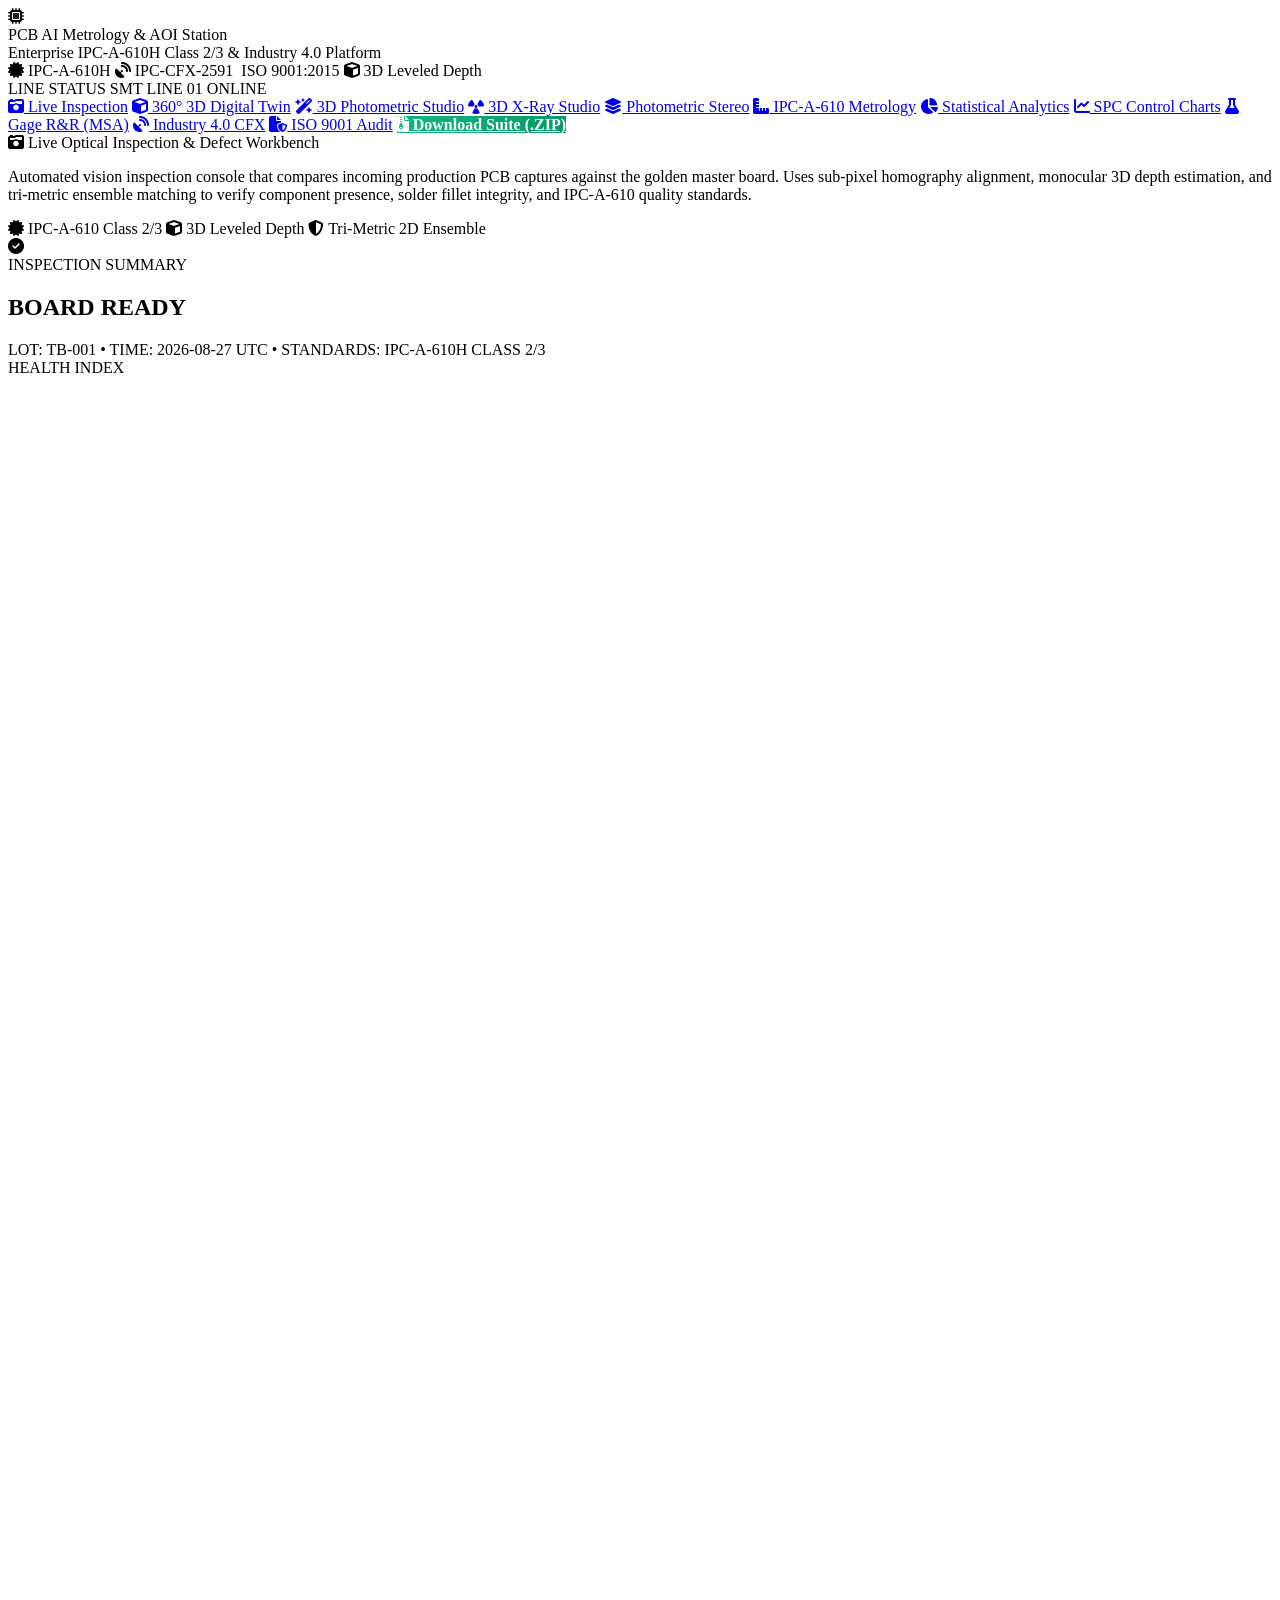
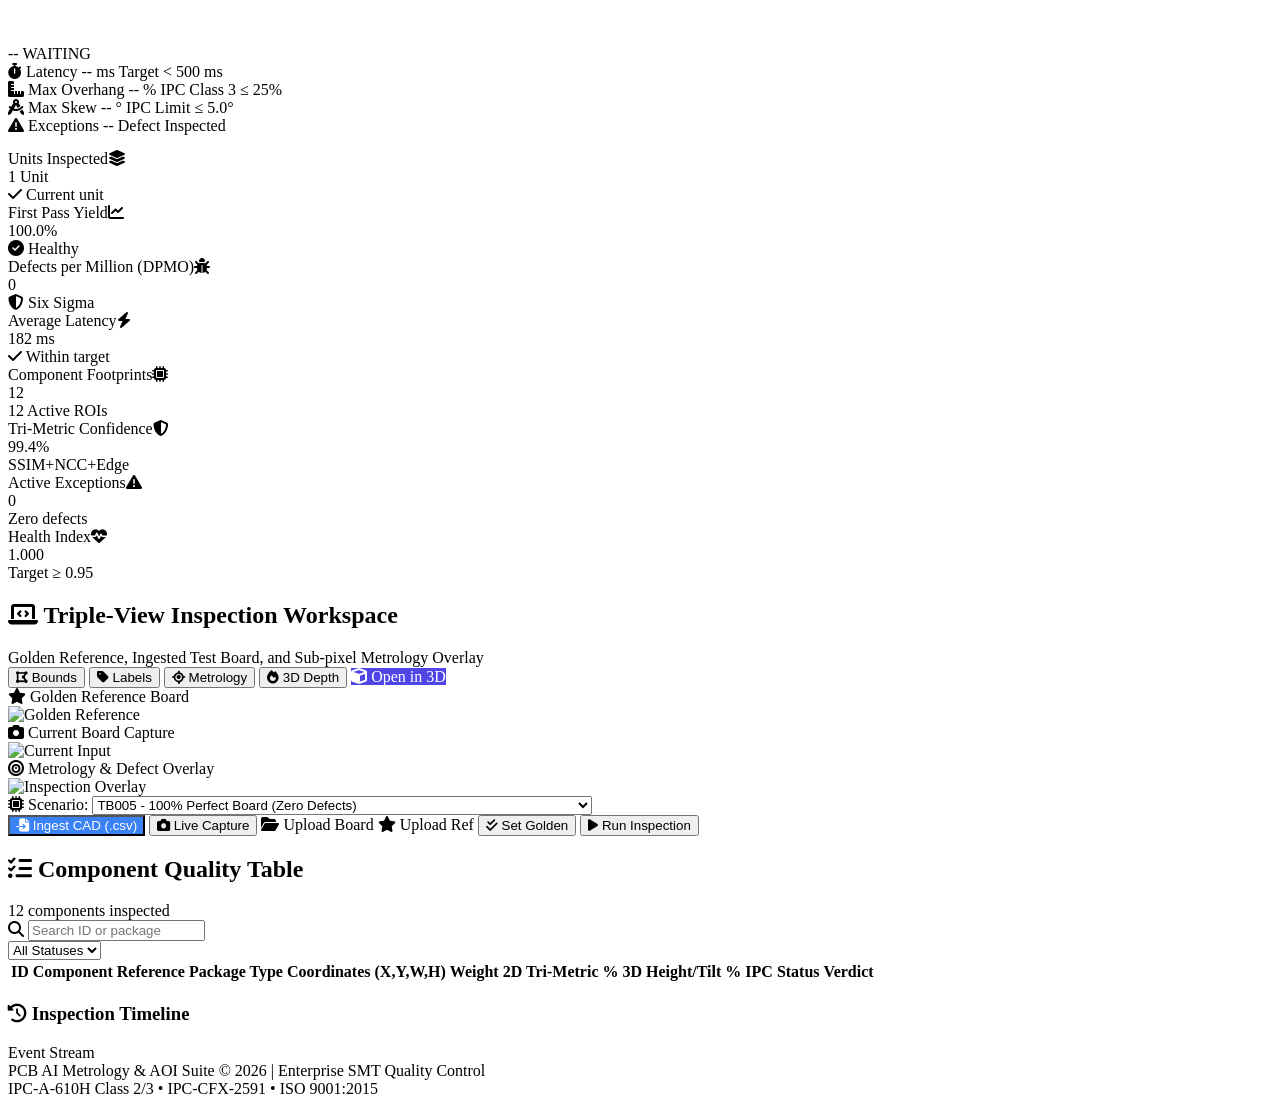
==== server/static/index.html @ f5dce37d "feat: complete PCB Photometric AOI Suite with 3D Digital Twin, Multi-Spectral X-Ray, Global Multi-Pa" ====
<!DOCTYPE html>
<html lang="en">
<head>
  <meta charset="UTF-8">
  <meta name="viewport" content="width=device-width, initial-scale=1.0">
  <title>Live Optical Inspection Station | PCB AI Suite</title>
  
  <!-- Fonts & Icons -->
  <link rel="preconnect" href="https://fonts.googleapis.com">
  <link rel="preconnect" href="https://fonts.gstatic.com" crossorigin>
  <link href="https://fonts.googleapis.com/css2?family=Inter:wght@300;400;500;600;700;800&family=JetBrains+Mono:wght@400;500;600;700&family=Outfit:wght@500;600;700;800&display=swap" rel="stylesheet">
  <link rel="stylesheet" href="https://cdnjs.cloudflare.com/ajax/libs/font-awesome/6.4.0/css/all.min.css">
  
  <!-- Custom Industrial Theme CSS -->
  <link rel="stylesheet" href="/static/styles.css">
</head>
<body>

  <!-- Top Enterprise Industrial Header Bar -->
  <header class="ind-header">
    <div class="header-left">
      <div class="company-brand">
        <div class="brand-logo">
          <i class="fa-solid fa-microchip"></i>
        </div>
        <div class="brand-meta">
          <div class="brand-name">PCB AI Metrology & AOI Station</div>
          <div class="brand-sub">Enterprise IPC-A-610H Class 2/3 & Industry 4.0 Platform</div>
        </div>
      </div>

      <div class="standards-pills">
        <span class="pill pill-standard"><i class="fa-solid fa-certificate"></i> IPC-A-610H</span>
        <span class="pill pill-standard"><i class="fa-solid fa-satellite-dish"></i> IPC-CFX-2591</span>
        <span class="pill pill-standard"><i class="fa-solid fa-shield-check"></i> ISO 9001:2015</span>
        <span class="pill pill-version"><i class="fa-solid fa-cube"></i> 3D Leveled Depth</span>
      </div>
    </div>

    <!-- Server Connection Status Panel -->
    <div class="telemetry-panel">
      <div class="telem-item">
        <div class="telem-dot active"></div>
        <div class="telem-info">
          <span class="telem-label">LINE STATUS</span>
          <span class="telem-val text-pass" id="telemServer">SMT LINE 01 ONLINE</span>
        </div>
      </div>
    </div>
  </header>

  <!-- Multi-Page Industrial Navigation Menu -->
      <nav class="ind-nav-menu">
    <a href="/" class="nav-tab-btn active"><i class="fa-solid fa-camera-retro"></i> Live Inspection</a>
    <a href="/3d-view" class="nav-tab-btn"><i class="fa-solid fa-cube"></i> 360° 3D Digital Twin</a>
    <a href="/photometric-studio" class="nav-tab-btn"><i class="fa-solid fa-wand-magic-sparkles"></i> 3D Photometric Studio</a>
    <a href="/xray-studio" class="nav-tab-btn"><i class="fa-solid fa-radiation"></i> 3D X-Ray Studio</a>
    <a href="/photometric" class="nav-tab-btn"><i class="fa-solid fa-layer-group"></i> Photometric Stereo</a>
    <a href="/metrology" class="nav-tab-btn"><i class="fa-solid fa-ruler-combined"></i> IPC-A-610 Metrology</a>
    <a href="/analytics" class="nav-tab-btn"><i class="fa-solid fa-chart-pie"></i> Statistical Analytics</a>
    <a href="/spc" class="nav-tab-btn"><i class="fa-solid fa-chart-line"></i> SPC Control Charts</a>
    <a href="/msa" class="nav-tab-btn"><i class="fa-solid fa-flask"></i> Gage R&R (MSA)</a>
    <a href="/cfx" class="nav-tab-btn"><i class="fa-solid fa-satellite-dish"></i> Industry 4.0 CFX</a>
    <a href="/audit" class="nav-tab-btn"><i class="fa-solid fa-file-shield"></i> ISO 9001 Audit</a>
    <a href="/download-zip" class="nav-tab-btn" style="background: linear-gradient(135deg, #10b981, #059669); color: #ffffff !important; font-weight: bold; border-color: #34d399; margin-left: auto;" download><i class="fa-solid fa-file-zipper"></i> Download Suite (.ZIP)</a>
  </nav>

  <!-- Main Industrial Dashboard Layout -->
  <main class="ind-dashboard">

    <!-- Executive Educational Explainer Banner -->
    <div class="page-explainer-banner">
      <div class="page-explainer-content">
        <div class="page-explainer-title">
          <i class="fa-solid fa-camera-retro text-primary"></i> Live Optical Inspection & Defect Workbench
        </div>
        <p class="page-explainer-desc">
          Automated vision inspection console that compares incoming production PCB captures against the golden master board. Uses sub-pixel homography alignment, monocular 3D depth estimation, and tri-metric ensemble matching to verify component presence, solder fillet integrity, and IPC-A-610 quality standards.
        </p>
      </div>
      <div class="page-explainer-chips">
        <span class="explainer-chip"><i class="fa-solid fa-certificate"></i> IPC-A-610 Class 2/3</span>
        <span class="explainer-chip"><i class="fa-solid fa-cube"></i> 3D Leveled Depth</span>
        <span class="explainer-chip"><i class="fa-solid fa-shield-halved"></i> Tri-Metric 2D Ensemble</span>
      </div>
    </div>
    
    <!-- Dominant Inspection Verdict & Radial Quality Score -->
    <section class="summary-hero-card" id="heroSummaryCard">
      <div class="hero-verdict-section">
        <div class="verdict-icon-container" id="verdictIconBox">
          <i class="fa-solid fa-circle-check" id="verdictIcon"></i>
        </div>
        <div class="verdict-text-box">
          <div class="verdict-tag" id="verdictSubtitle">INSPECTION SUMMARY</div>
          <h1 class="verdict-title" id="verdictTitle">BOARD READY</h1>
          <div class="verdict-meta">
            <span id="heroSerial">LOT: TB-001</span> &bull; 
            <span id="heroTimestamp">TIME: 2026-08-27 UTC</span> &bull; 
            <span id="heroOperator">STANDARDS: IPC-A-610H CLASS 2/3</span>
          </div>
        </div>
      </div>

      <div class="hero-metrics-group">
        <!-- Radial Gauge Widget -->
        <div class="gauge-container">
          <div class="gauge-title">HEALTH INDEX</div>
          <div class="radial-gauge-wrapper">
            <svg class="radial-svg" viewBox="0 0 120 120">
              <path class="gauge-bg-track" d="M 15 90 A 50 50 0 1 1 105 90" fill="none" stroke-width="12"/>
              <path class="gauge-fill-track" id="gaugeFill" d="M 15 90 A 50 50 0 1 1 105 90" fill="none" stroke-width="12" stroke-dasharray="235" stroke-dashoffset="0"/>
            </svg>
            <div class="gauge-score-display">
              <span class="score-number" id="gaugeScore">--</span>
              <span class="score-status" id="gaugeStatusText">WAITING</span>
            </div>
          </div>
        </div>

        <!-- Quick Stats Grid -->
        <div class="hero-stats-grid">
          <div class="hero-stat-item">
            <span class="hstat-label"><i class="fa-solid fa-stopwatch"></i> Latency</span>
            <span class="hstat-val" id="heroLatency">-- ms</span>
            <span class="hstat-sub">Target &lt; 500 ms</span>
          </div>

          <div class="hero-stat-item">
            <span class="hstat-label"><i class="fa-solid fa-ruler-combined"></i> Max Overhang</span>
            <span class="hstat-val" id="heroMaxOverhang">-- %</span>
            <span class="hstat-sub">IPC Class 3 &le; 25%</span>
          </div>

          <div class="hero-stat-item">
            <span class="hstat-label"><i class="fa-solid fa-compass-drafting"></i> Max Skew</span>
            <span class="hstat-val" id="heroMaxRotation">-- &deg;</span>
            <span class="hstat-sub">IPC Limit &le; 5.0&deg;</span>
          </div>

          <div class="hero-stat-item">
            <span class="hstat-label"><i class="fa-solid fa-triangle-exclamation"></i> Exceptions</span>
            <span class="hstat-val" id="heroDefectCount">-- Defect</span>
            <span class="hstat-sub">Inspected</span>
          </div>
        </div>
      </div>
    </section>

    <!-- 8 Enterprise KPI Widgets Grid -->
    <section class="kpi-enterprise-grid" style="margin-top: 15px;">
      <div class="kpi-widget">
        <div class="kw-header"><span>Units Inspected</span><i class="fa-solid fa-layer-group kw-icon icon-purple"></i></div>
        <div class="kw-value" id="kpiBoards">1 Unit</div>
        <div class="kw-footer"><span class="trend-up" id="kpiBoardsTrend"><i class="fa-solid fa-check"></i> Current unit</span></div>
      </div>
      <div class="kpi-widget">
        <div class="kw-header"><span>First Pass Yield</span><i class="fa-solid fa-chart-line kw-icon icon-green"></i></div>
        <div class="kw-value" id="kpiFPY">100.0%</div>
        <div class="kw-footer"><span class="trend-up" id="kpiFPYTrend"><i class="fa-solid fa-circle-check"></i> Healthy</span></div>
      </div>
      <div class="kpi-widget">
        <div class="kw-header"><span>Defects per Million (DPMO)</span><i class="fa-solid fa-bug kw-icon icon-red"></i></div>
        <div class="kw-value" id="kpiDPMO">0</div>
        <div class="kw-footer"><span class="trend-up" id="kpiDPMOTrend"><i class="fa-solid fa-shield-halved"></i> Six Sigma</span></div>
      </div>
      <div class="kpi-widget">
        <div class="kw-header"><span>Average Latency</span><i class="fa-solid fa-bolt kw-icon icon-amber"></i></div>
        <div class="kw-value" id="kpiAvgLatency">182 ms</div>
        <div class="kw-footer"><span class="trend-up" id="kpiAvgLatencyTrend"><i class="fa-solid fa-check"></i> Within target</span></div>
      </div>
      <div class="kpi-widget">
        <div class="kw-header"><span>Component Footprints</span><i class="fa-solid fa-microchip kw-icon icon-purple"></i></div>
        <div class="kw-value" id="kpiCompCount">12</div>
        <div class="kw-footer"><span class="trend-neutral" id="kpiCompCountTrend">12 Active ROIs</span></div>
      </div>
      <div class="kpi-widget">
        <div class="kw-header"><span>Tri-Metric Confidence</span><i class="fa-solid fa-shield-halved kw-icon icon-green"></i></div>
        <div class="kw-value" id="kpiConfidence">99.4%</div>
        <div class="kw-footer"><span class="trend-up" id="kpiConfidenceTrend">SSIM+NCC+Edge</span></div>
      </div>
      <div class="kpi-widget">
        <div class="kw-header"><span>Active Exceptions</span><i class="fa-solid fa-triangle-exclamation kw-icon icon-red"></i></div>
        <div class="kw-value text-pass" id="kpiDefectsFound">0</div>
        <div class="kw-footer"><span class="trend-up" id="kpiDefectsFoundTrend">Zero defects</span></div>
      </div>
      <div class="kpi-widget">
        <div class="kw-header"><span>Health Index</span><i class="fa-solid fa-heart-pulse kw-icon icon-green"></i></div>
        <div class="kw-value" id="kpiHealthIndex">1.000</div>
        <div class="kw-footer"><span class="trend-up" id="kpiHealthIndexTrend">Target &ge; 0.95</span></div>
      </div>
    </section>

    <!-- 3-Panel Inspection Workspace -->
    <section class="workspace-card" style="margin-top: 15px;">
      <div class="workspace-header">
        <div class="ws-title-group">
          <h2><i class="fa-solid fa-laptop-code"></i> Triple-View Inspection Workspace</h2>
          <span class="ws-subtitle">Golden Reference, Ingested Test Board, and Sub-pixel Metrology Overlay</span>
        </div>
        <div class="overlay-toolbar">
          <button class="tool-btn active" id="toggleBBox" title="Toggle Bounding Boxes"><i class="fa-solid fa-draw-polygon"></i> Bounds</button>
          <button class="tool-btn active" id="toggleLabels" title="Toggle Component Labels"><i class="fa-solid fa-tag"></i> Labels</button>
          <button class="tool-btn active" id="toggleCoords" title="Toggle Coordinates"><i class="fa-solid fa-location-crosshairs"></i> Metrology</button>
          <button class="tool-btn" id="toggleHeatmap" title="Toggle 3D Depth Heatmap Overlay"><i class="fa-solid fa-fire"></i> 3D Depth</button>
          <a href="/3d-view" class="tool-btn" style="text-decoration: none; background: #4F46E5; color: white;" title="Open Interactive 3D Digital Twin"><i class="fa-solid fa-cube"></i> Open in 3D</a>
        </div>
      </div>

      <div class="three-panel-workspace">
        <div class="panel-box">
          <div class="box-tag"><i class="fa-solid fa-star text-amber"></i> Golden Reference Board</div>
          <div class="box-canvas-wrapper" id="wrapRef"><img id="imgGoldenRef" src="/static/placeholder.png" alt="Golden Reference"></div>
        </div>
        <div class="panel-box">
          <div class="box-tag"><i class="fa-solid fa-camera"></i> Current Board Capture</div>
          <div class="box-canvas-wrapper" id="wrapTest"><img id="imgTestInput" src="/static/placeholder.png" alt="Current Input"></div>
        </div>
        <div class="panel-box panel-highlight">
          <div class="box-tag tag-primary"><i class="fa-solid fa-bullseye"></i> Metrology & Defect Overlay</div>
          <div class="box-canvas-wrapper" id="wrapOverlay"><img id="imgOverlayResult" src="/static/placeholder.png" alt="Inspection Overlay"></div>
        </div>
      </div>

      <div class="workspace-action-bar">
        <div class="input-selector-box">
          <label for="boardSelect"><i class="fa-solid fa-microchip"></i> Scenario:</label>
          <select id="boardSelect" class="ind-select">
            <optgroup label="✅ Golden Standard (PASS - 100% Target)">
              <option value="TB005" selected>TB005 - 100% Perfect Board (Zero Defects)</option>
              <option value="TB006">TB006 - Golden Production Board 2 (PASS)</option>
              <option value="TB007">TB007 - Golden Production Board 3 (PASS)</option>
              <option value="TB008">TB008 - Golden Production Board 4 (PASS)</option>
              <option value="TB009">TB009 - Golden Production Board 5 (PASS)</option>
              <option value="TB001">TB001 - Production Batch Golden Sample (PASS)</option>
            </optgroup>
            <optgroup label="⚠️ Component Missing Defects (FAIL / REWORK)">
              <option value="TB010">TB010 - [DEFECT] Top-Right MCU (U1) Missing</option>
              <option value="TB011">TB011 - [DEFECT] Center QFN Processor (U5) Missing</option>
              <option value="TB013">TB013 - [DEFECT] Mid-Upper Controller (U2) Missing</option>
              <option value="TB015">TB015 - [DEFECT] Top SMT Bus Header (J_TOP) Missing</option>
              <option value="TB016">TB016 - [DEFECT] Bottom SMT Header (J_BOT1) Missing</option>
              <option value="TB017">TB017 - [DEFECT] Left SMT Passives Matrix (BANK_L1) Missing</option>
              <option value="TB018">TB018 - [DEFECT] Bottom-Right MCU (U4) Missing</option>
            </optgroup>
            <optgroup label="⚠️ Metrology, Tilt & Multi-Defect Stress (FAIL / REWORK)">
              <option value="TB003">TB003 - [DEFECT] Mid-Upper Controller (U2) Angular Tilt (18°)</option>
              <option value="TB014">TB014 - [DEFECT] Multi-Part Missing (U3 + C_R2 Capacitor Bank)</option>
              <option value="TB020">TB020 - [CRITICAL FAIL] Dual Core Missing (U1 MCU + U5 Processor)</option>
              <option value="TB022">TB022 - [CRITICAL FAIL] Triple Controller Missing (U2 + U3 + U4)</option>
              <option value="TB031">TB031 - [CRITICAL FAIL] Multi-MCU Missing (U1 + U4 Missing)</option>
              <option value="TB032">TB032 - [CRITICAL DEFECT] Severe Substrate Burn & Thermal Hole Rupture</option>
            </optgroup>
          </select>
        </div>

        <div class="action-btn-group">
          <button id="btnOpenCADModal" class="ind-btn btn-secondary" style="background: #3B82F6; color: white;"><i class="fa-solid fa-file-import"></i> Ingest CAD (.csv)</button>
          <button id="btnOpenWebcam" class="ind-btn btn-secondary"><i class="fa-solid fa-camera"></i> Live Capture</button>
          <label for="fileUploadInput" class="ind-btn btn-secondary" style="cursor: pointer;"><i class="fa-solid fa-folder-open"></i> Upload Board</label>
          <input type="file" id="fileUploadInput" accept="image/png, image/jpeg" hidden>

          <label for="refUploadInput" class="ind-btn btn-outline" style="cursor: pointer;"><i class="fa-solid fa-star"></i> Upload Ref</label>
          <input type="file" id="refUploadInput" accept="image/png, image/jpeg" hidden>

          <button id="btnSetGolden" class="ind-btn btn-outline"><i class="fa-solid fa-check-double"></i> Set Golden</button>
          <button id="btnRunInspection" class="ind-btn btn-primary"><i class="fa-solid fa-play"></i> Run Inspection</button>
        </div>
      </div>
    </section>

    <!-- Flagged Process Exceptions -->
    <section class="defect-cards-section" id="defectCardsSection" style="display: none; margin-top: 15px;">
      <div class="section-title-group">
        <h2><i class="fa-solid fa-triangle-exclamation text-fail"></i> Flagged Process Exceptions</h2>
        <span id="defectCardsCountTag">0 active</span>
      </div>
      <div class="defect-cards-grid" id="defectCardsContainer"></div>
    </section>

    <!-- Component Table & Timeline -->
    <section class="split-table-timeline-grid" style="margin-top: 15px;">
      <div class="table-card">
        <div class="table-card-header">
          <div class="table-title-group">
            <h2><i class="fa-solid fa-list-check"></i> Component Quality Table</h2>
            <span class="table-subtag" id="tableComponentSubtitle">12 components inspected</span>
          </div>
          <div class="table-toolbar">
            <div class="search-box">
              <i class="fa-solid fa-magnifying-glass search-icon"></i>
              <input type="text" id="tableSearchInput" placeholder="Search ID or package">
            </div>
            <select id="tableFilterSelect" class="table-filter-select">
              <option value="ALL">All Statuses</option>
              <option value="PASS">Pass</option>
              <option value="REWORK">Review</option>
              <option value="FAIL">Fail</option>
              <option value="DEFECT">Defects</option>
            </select>
          </div>
        </div>

        <div class="table-responsive-wrapper">
          <table class="ind-table" id="componentTable">
            <thead>
              <tr>
                <th>ID</th>
                <th>Component Reference</th>
                <th>Package Type</th>
                <th>Coordinates (X,Y,W,H)</th>
                <th>Weight</th>
                <th>2D Tri-Metric %</th>
                <th>3D Height/Tilt %</th>
                <th>IPC Status</th>
                <th>Verdict</th>
              </tr>
            </thead>
            <tbody id="componentTableBody"></tbody>
          </table>
        </div>
      </div>

      <div class="timeline-card">
        <div class="timeline-header">
          <h3><i class="fa-solid fa-clock-rotate-left"></i> Inspection Timeline</h3>
          <span class="timeline-tag">Event Stream</span>
        </div>
        <div class="timeline-stream" id="timelineStream"></div>
      </div>
    </section>

  </main>

  <!-- SMT CAD Centroid Ingestion Modal -->
  <div id="cadModal" class="webcam-modal-backdrop" style="display: none;">
    <div class="webcam-modal-content" style="max-width: 650px;">
      <div class="webcam-modal-header">
        <h3><i class="fa-solid fa-file-import text-primary"></i> SMT Pick-and-Place CAD Ingestion</h3>
        <button id="btnCloseCADModal" class="btn-close-modal"><i class="fa-solid fa-xmark"></i></button>
      </div>
      <div style="padding: 20px; background: #0F172A;">
        <p style="font-size: 13px; color: #94A3B8; margin-top: 0;">
          Upload standard SMT Pick-and-Place centroid files (<code>.csv</code> / <code>.xy</code> / <code>.pos</code>) from Altium, KiCad, or Eagle to auto-generate component footprint ROIs.
        </p>
        <div style="display: grid; grid-template-columns: 1fr 1fr; gap: 10px; margin-bottom: 15px;">
          <div>
            <label style="font-size: 11px; color: #64748B;">PCB Width (mm):</label>
            <input type="number" id="cadWidthMm" value="100.0" class="ind-select" style="width: 100%;">
          </div>
          <div>
            <label style="font-size: 11px; color: #64748B;">PCB Height (mm):</label>
            <input type="number" id="cadHeightMm" value="80.0" class="ind-select" style="width: 100%;">
          </div>
        </div>
        <div style="border: 2px dashed #334155; padding: 25px; text-align: center; border-radius: 8px; background: #1E293B;">
          <i class="fa-solid fa-file-csv" style="font-size: 32px; color: #3B82F6; margin-bottom: 10px;"></i>
          <div style="font-size: 13px; color: #E2E8F0; font-weight: 600;">Drag and Drop SMT Centroid File</div>
          <input type="file" id="cadFileInput" accept=".csv, .xy, .pos, .txt" style="margin-top: 15px;">
        </div>
      </div>
      <div class="webcam-modal-footer">
        <button id="btnSubmitCAD" class="ind-btn btn-primary"><i class="fa-solid fa-upload"></i> Parse & Auto-Generate ROIs</button>
      </div>
    </div>
  </div>

  <!-- Live Webcam Modal Stream -->
  <div id="webcamModal" class="webcam-modal-backdrop" style="display: none;">
    <div class="webcam-modal-content">
      <div class="webcam-modal-header">
        <h3><i class="fa-solid fa-camera"></i> Live Optical Capture</h3>
        <button id="btnCloseWebcam" class="btn-close-modal"><i class="fa-solid fa-xmark"></i></button>
      </div>
      <div class="webcam-video-box">
        <video id="modalWebcamVideo" autoplay playsinline></video>
        <canvas id="modalWebcamCanvas" hidden></canvas>
      </div>
      <div class="webcam-modal-footer">
        <button id="btnCaptureModalWebcam" class="ind-btn btn-primary"><i class="fa-solid fa-circle-dot"></i> Capture and Inspect</button>
      </div>
    </div>
  </div>

  <!-- Footer -->
  <footer class="ind-footer">
    <div class="footer-content">
      <div>PCB AI Metrology & AOI Suite &copy; 2026 | Enterprise SMT Quality Control</div>
      <div class="footer-links">
        <span>IPC-A-610H Class 2/3</span> &bull; 
        <span>IPC-CFX-2591</span> &bull; 
        <span>ISO 9001:2015</span>
      </div>
    </div>
  </footer>

  <!-- Scripts -->
  <script src="/static/common.js"></script>
  <script src="/static/app.js"></script>
</body>
</html>
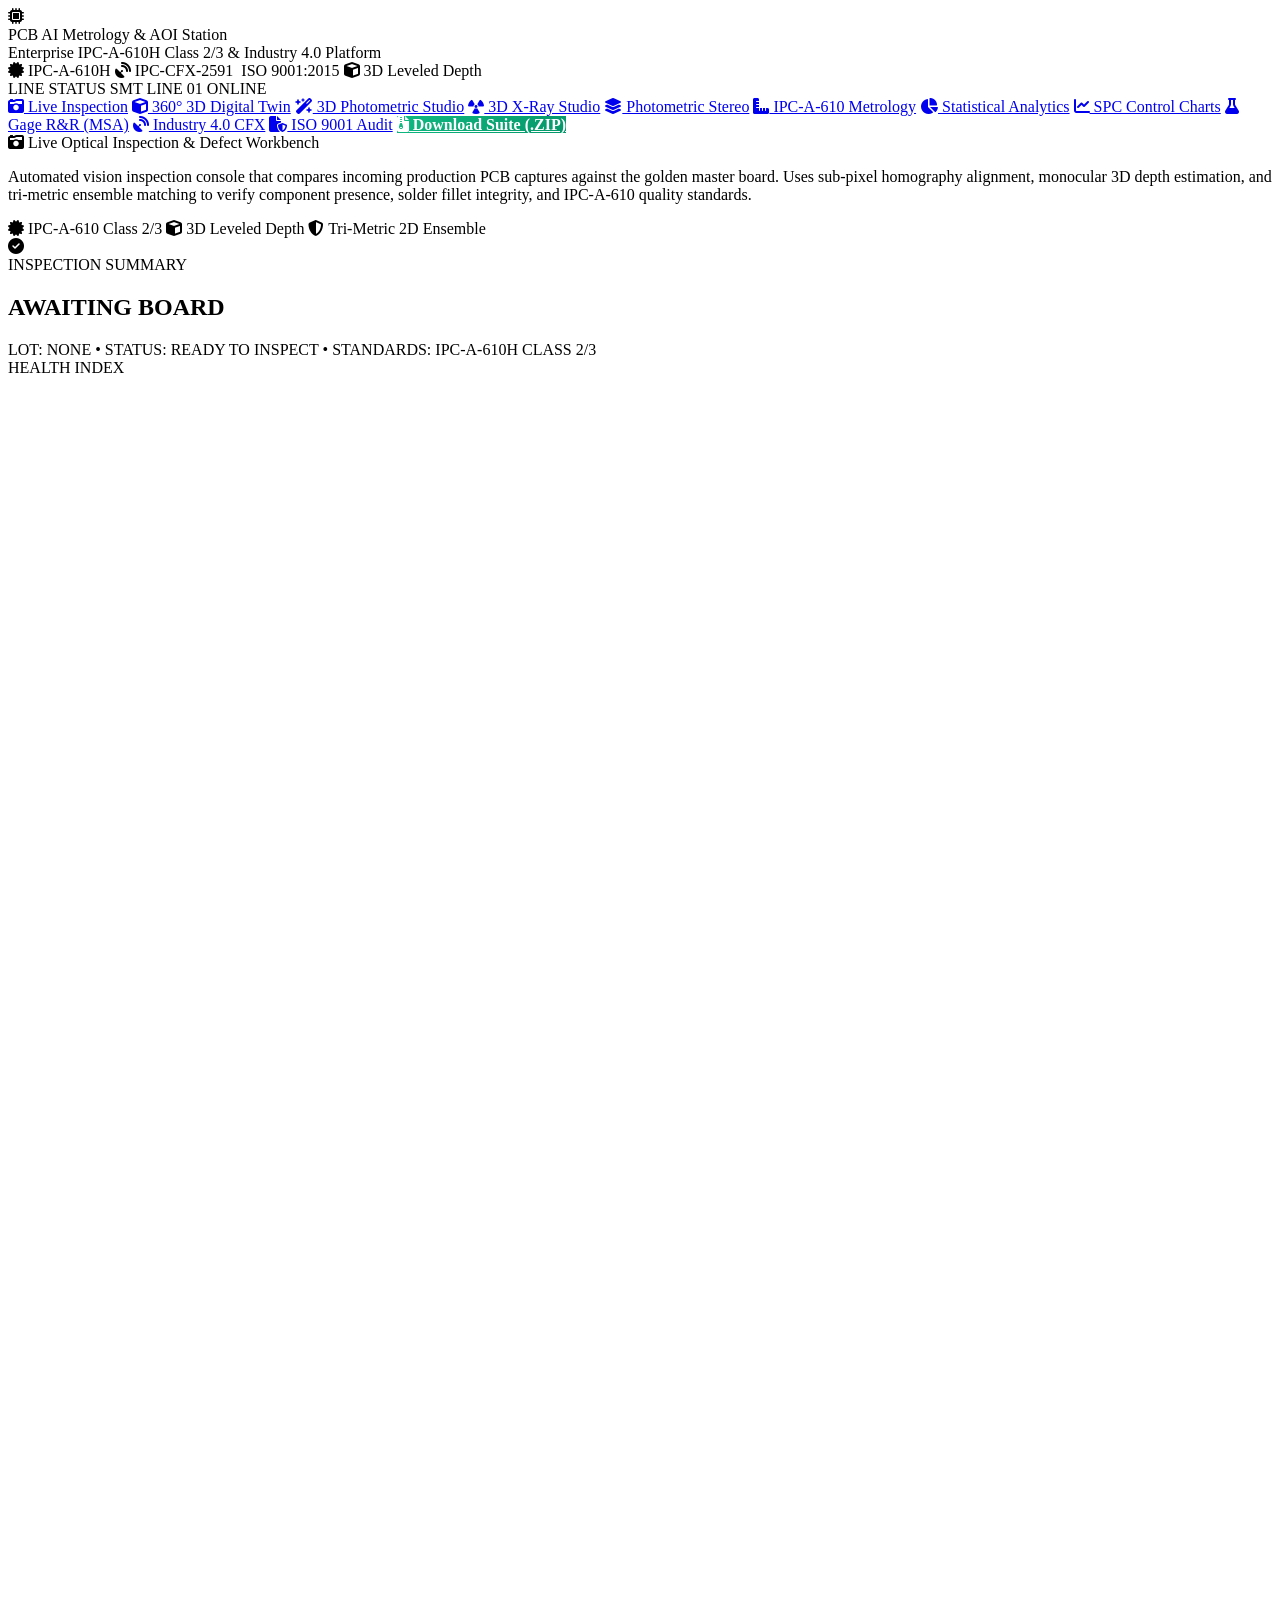
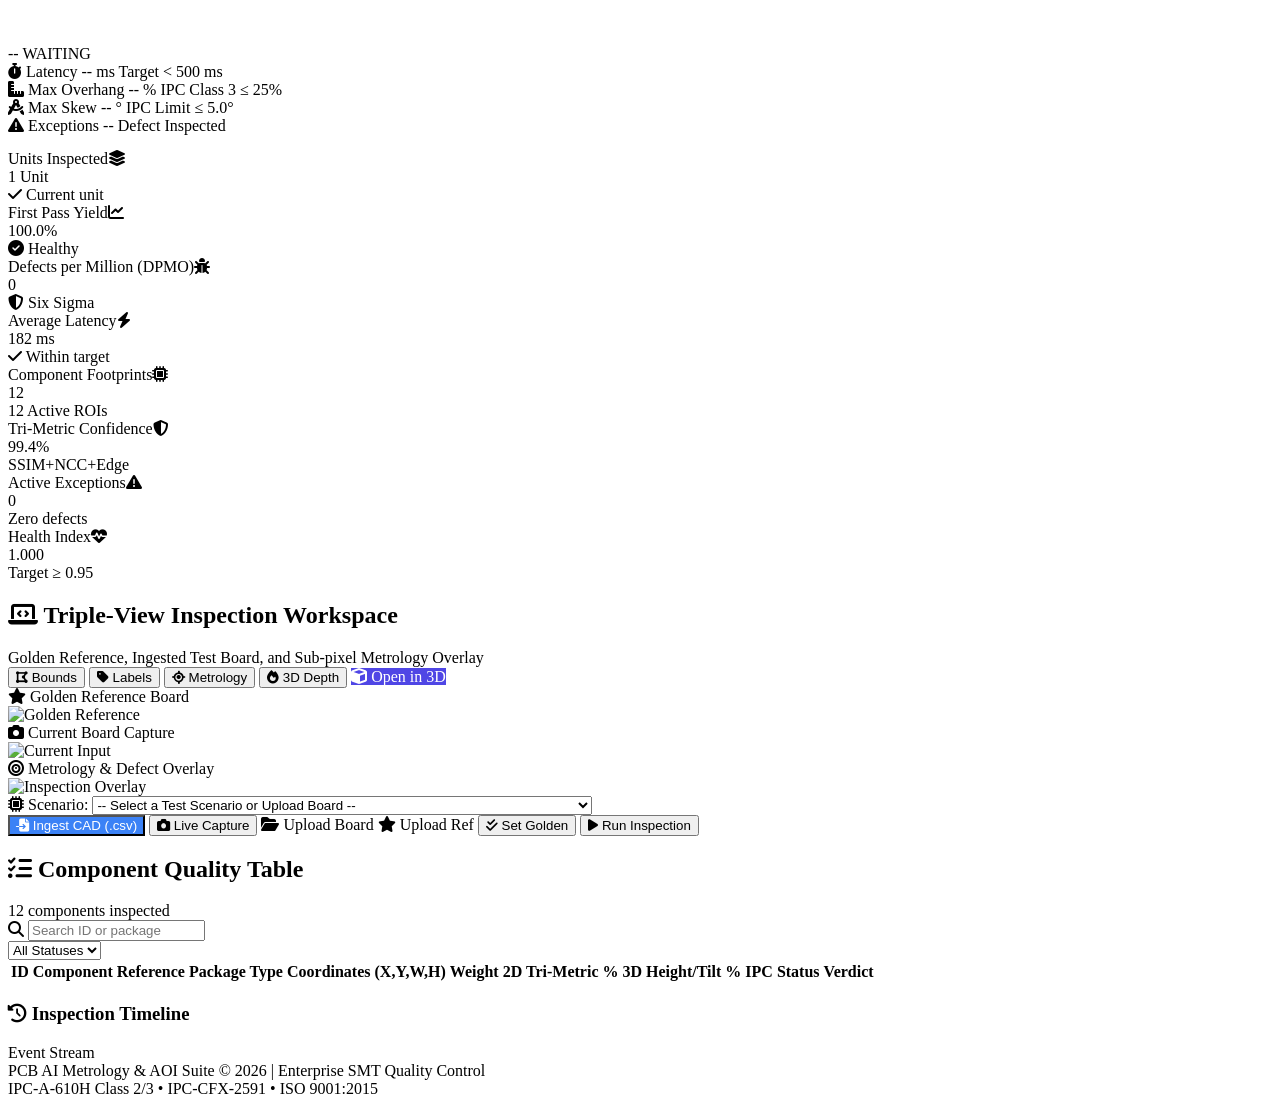
==== commit 2174eb81: "fix: remove auto-run on startup, add custom photometric upload, and dynamic analytics & spc" ====
--- a/server/static/index.html
+++ b/server/static/index.html
@@ -93,10 +93,10 @@
         </div>
         <div class="verdict-text-box">
           <div class="verdict-tag" id="verdictSubtitle">INSPECTION SUMMARY</div>
-          <h1 class="verdict-title" id="verdictTitle">BOARD READY</h1>
+          <h1 class="verdict-title" id="verdictTitle">AWAITING BOARD</h1>
           <div class="verdict-meta">
-            <span id="heroSerial">LOT: TB-001</span> &bull; 
-            <span id="heroTimestamp">TIME: 2026-08-27 UTC</span> &bull; 
+            <span id="heroSerial">LOT: NONE</span> &bull; 
+            <span id="heroTimestamp">STATUS: READY TO INSPECT</span> &bull; 
             <span id="heroOperator">STANDARDS: IPC-A-610H CLASS 2/3</span>
           </div>
         </div>
@@ -226,8 +226,9 @@
         <div class="input-selector-box">
           <label for="boardSelect"><i class="fa-solid fa-microchip"></i> Scenario:</label>
           <select id="boardSelect" class="ind-select">
+            <option value="" disabled selected>-- Select a Test Scenario or Upload Board --</option>
             <optgroup label="✅ Golden Standard (PASS - 100% Target)">
-              <option value="TB005" selected>TB005 - 100% Perfect Board (Zero Defects)</option>
+              <option value="TB005">TB005 - 100% Perfect Board (Zero Defects)</option>
               <option value="TB006">TB006 - Golden Production Board 2 (PASS)</option>
               <option value="TB007">TB007 - Golden Production Board 3 (PASS)</option>
               <option value="TB008">TB008 - Golden Production Board 4 (PASS)</option>
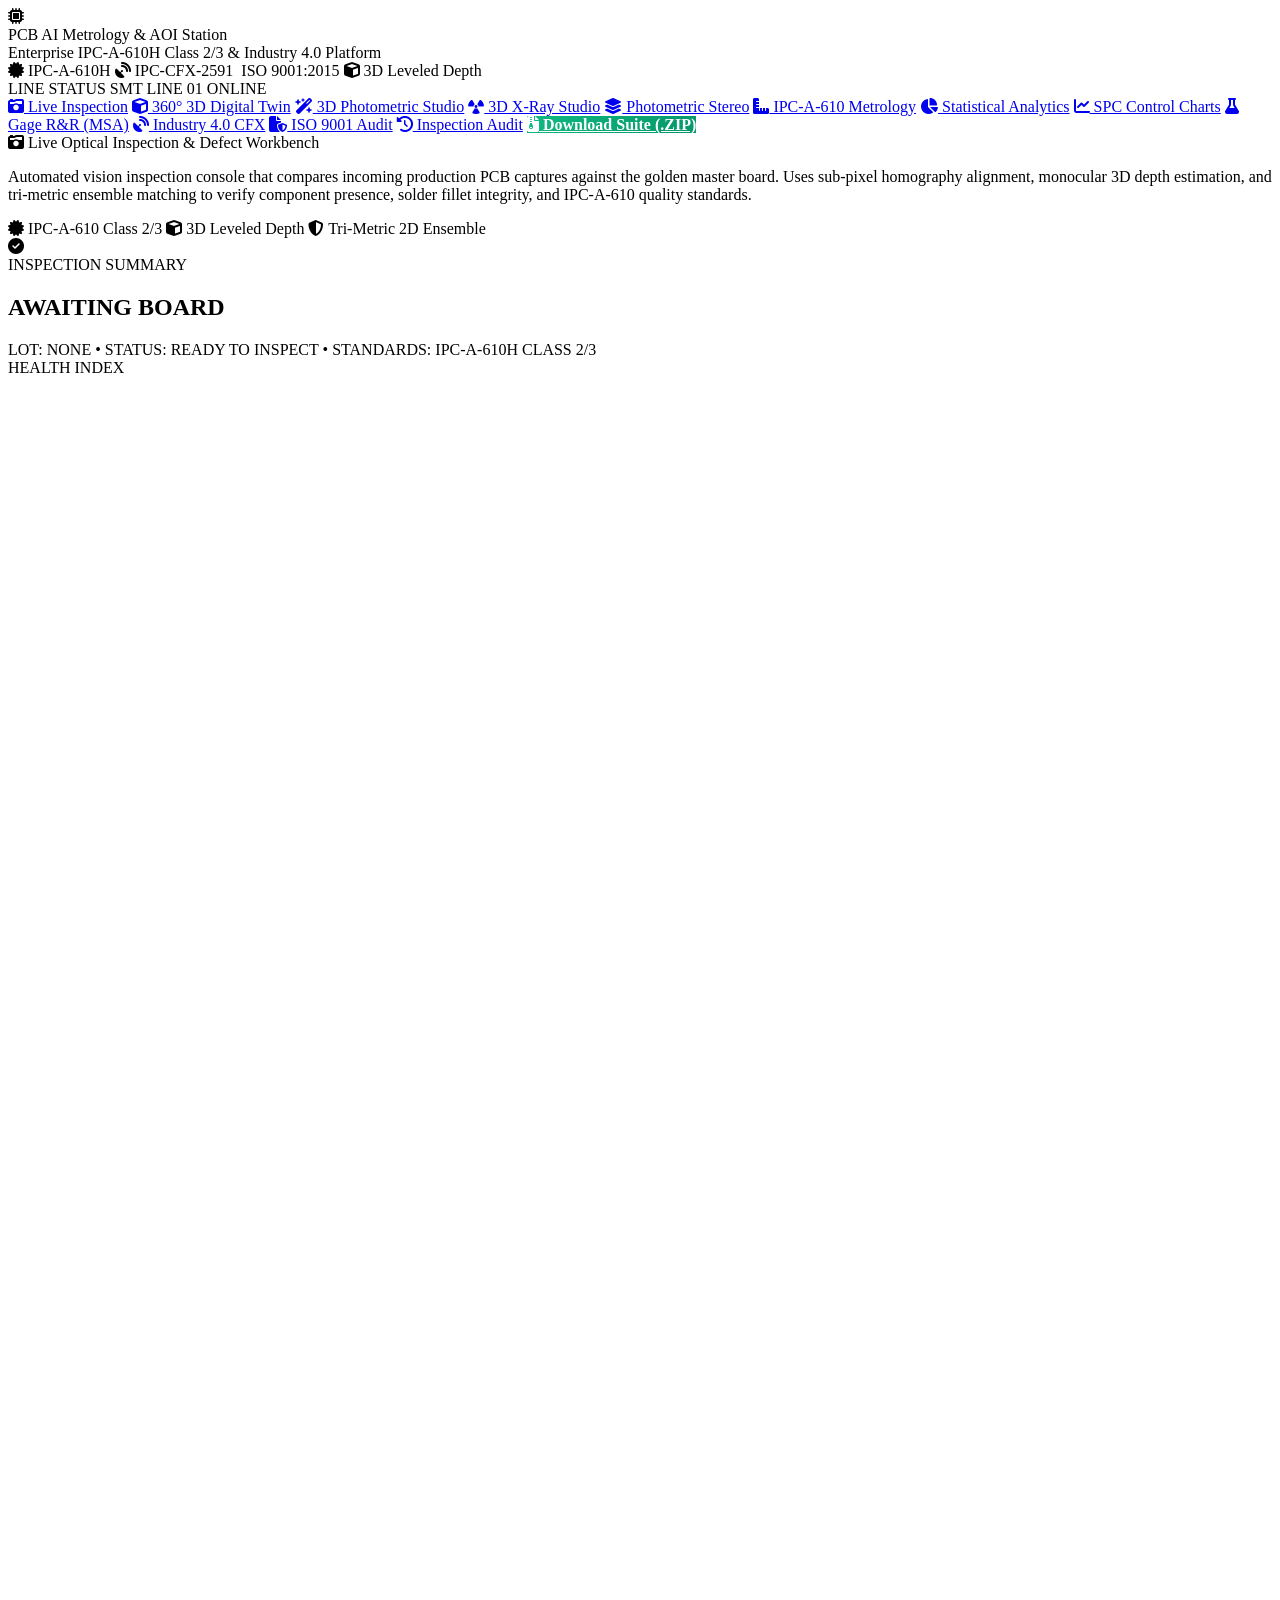
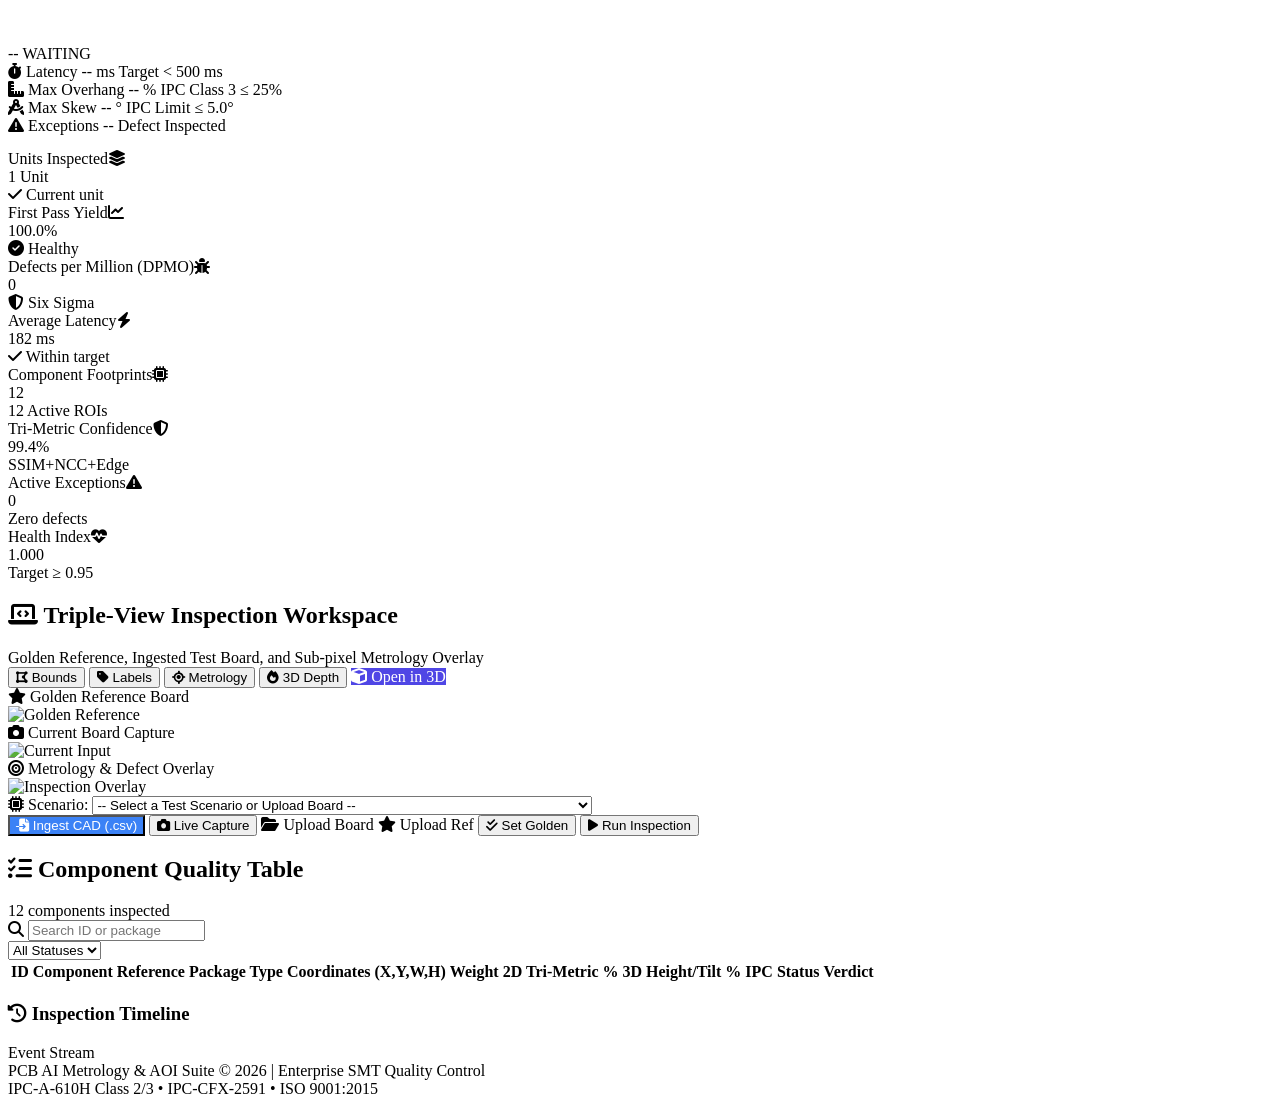
==== commit b929cb5b: "BACKUP - working project before new board changes" ====
--- a/server/static/index.html
+++ b/server/static/index.html
@@ -62,6 +62,7 @@
     <a href="/msa" class="nav-tab-btn"><i class="fa-solid fa-flask"></i> Gage R&R (MSA)</a>
     <a href="/cfx" class="nav-tab-btn"><i class="fa-solid fa-satellite-dish"></i> Industry 4.0 CFX</a>
     <a href="/audit" class="nav-tab-btn"><i class="fa-solid fa-file-shield"></i> ISO 9001 Audit</a>
+    <a href="/audit-history" class="nav-tab-btn"><i class="fa-solid fa-clock-rotate-left"></i> Inspection Audit</a>
     <a href="/download-zip" class="nav-tab-btn" style="background: linear-gradient(135deg, #10b981, #059669); color: #ffffff !important; font-weight: bold; border-color: #34d399; margin-left: auto;" download><i class="fa-solid fa-file-zipper"></i> Download Suite (.ZIP)</a>
   </nav>
 
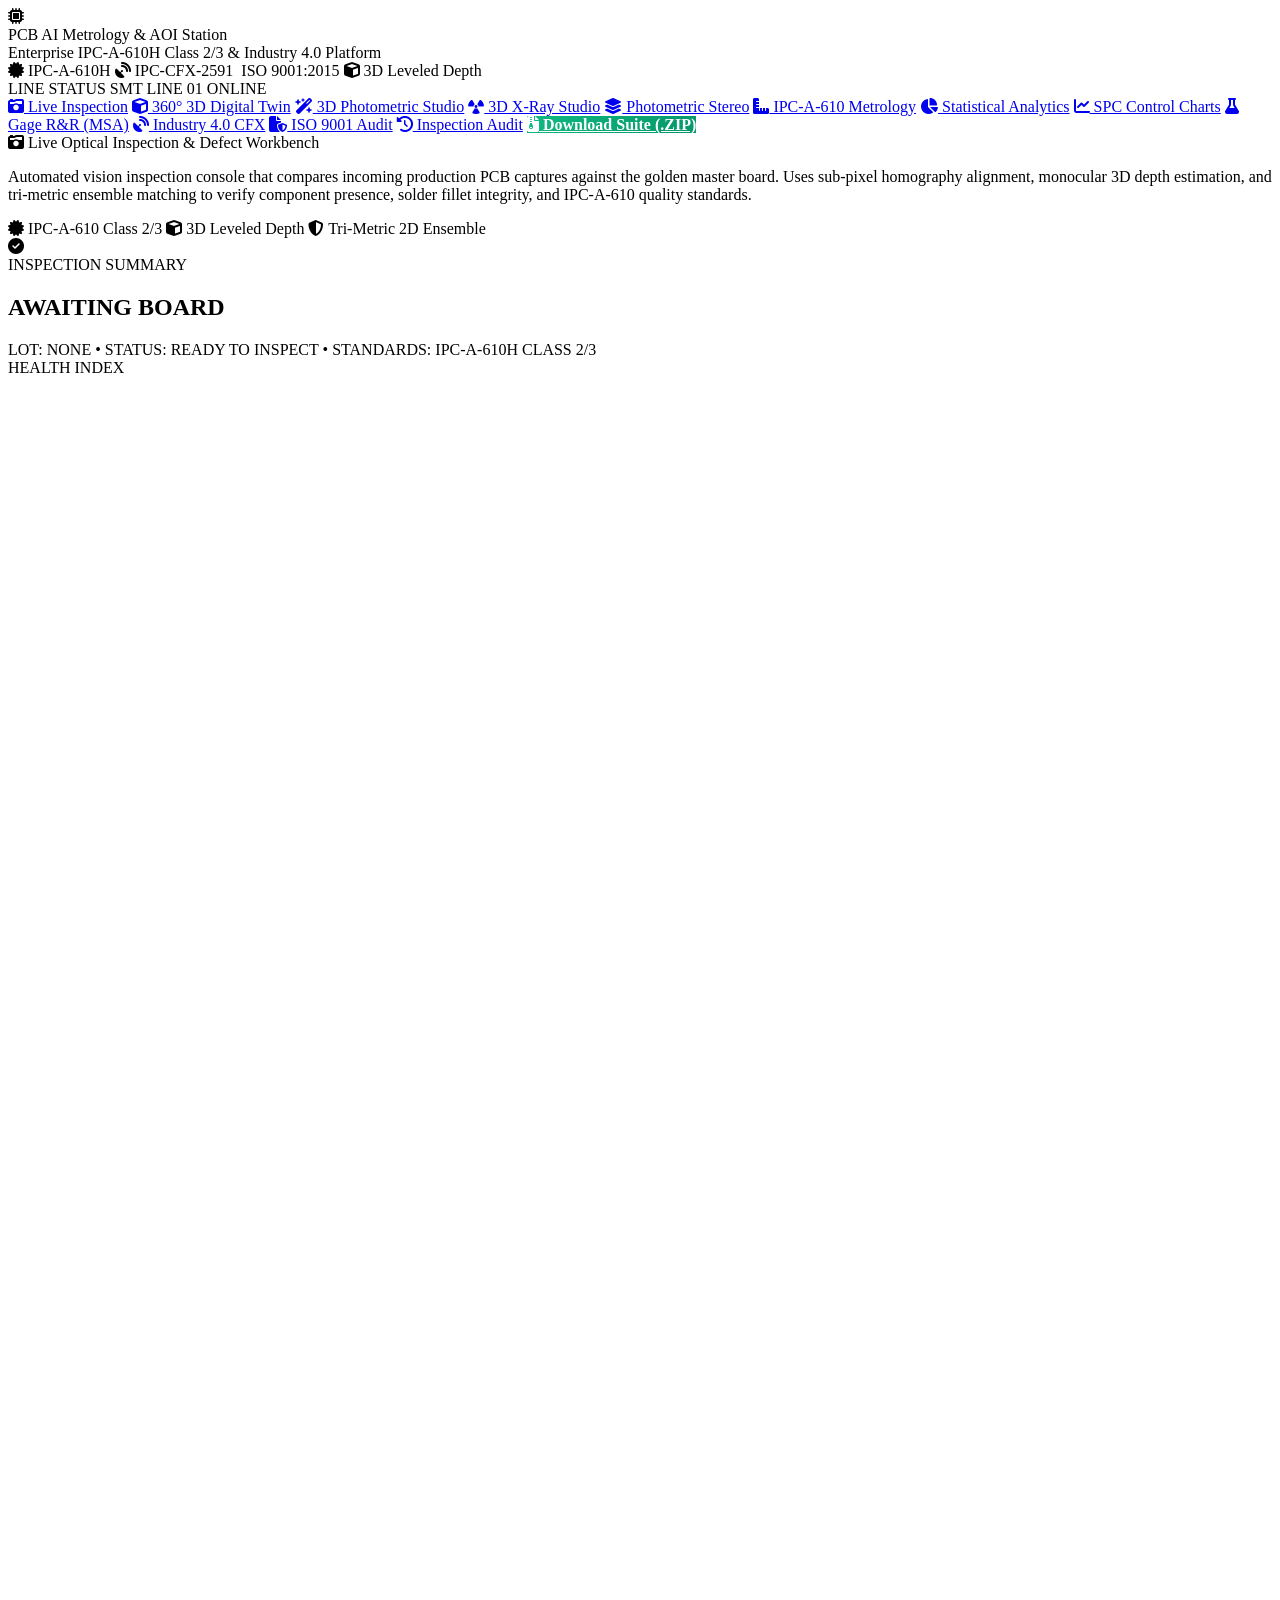
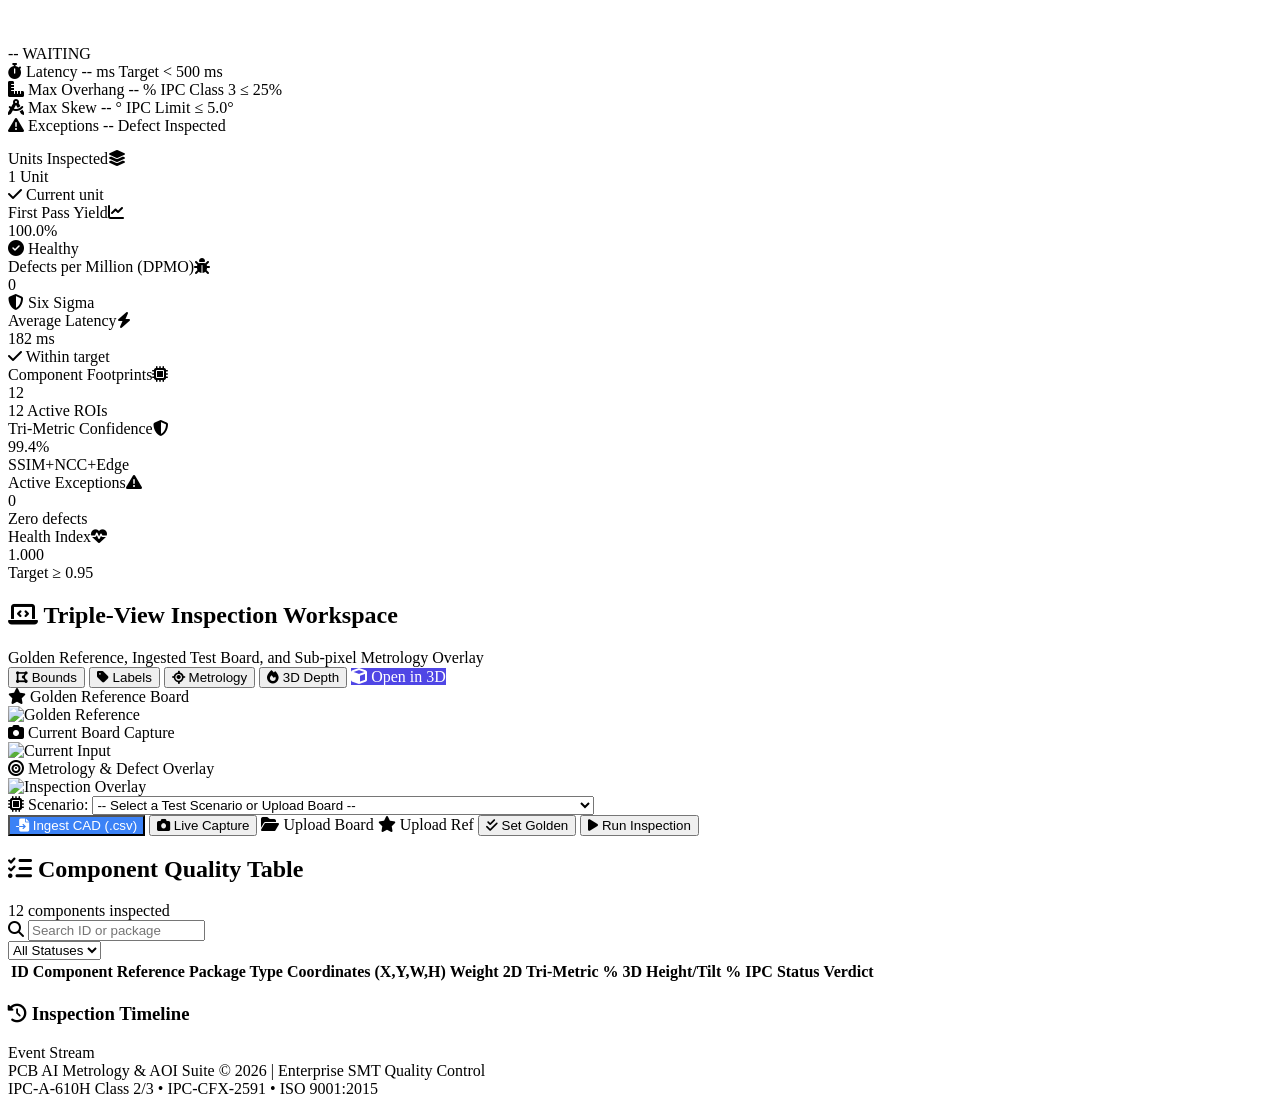
==== commit f3fb66d3: "feat: complete realistic production board dataset (TB001-TB040), 3-panel photometric stereo reflow, " ====
--- a/server/static/index.html
+++ b/server/static/index.html
@@ -253,6 +253,16 @@
               <option value="TB031">TB031 - [CRITICAL FAIL] Multi-MCU Missing (U1 + U4 Missing)</option>
               <option value="TB032">TB032 - [CRITICAL DEFECT] Severe Substrate Burn & Thermal Hole Rupture</option>
             </optgroup>
+            <optgroup label="🏭 Production Line Scenarios (TB033 - TB040)">
+              <option value="TB033">TB033 - [PASS] In-Line Conforming Production Batch</option>
+              <option value="TB034">TB034 - [REWORK] Bottom-Right MCU (U4) Angular Tilt (16.5°)</option>
+              <option value="TB035">TB035 - [DEFECT] Mid-Lower Controller (U3) Missing</option>
+              <option value="TB036">TB036 - [DEFECT] Mid-Upper Controller (U2) Solder Bridge Short</option>
+              <option value="TB037">TB037 - [DEFECT] Top Bus Header (J_TOP) Contact Open / Broken Trace</option>
+              <option value="TB038">TB038 - [CRITICAL FAIL] Multi-Defect Assembly (U5 Shift + C_R1 Tombstone)</option>
+              <option value="TB039">TB039 - [DEFECT] Left Passives (BANK_L1) Substrate Scratch & Gouge</option>
+              <option value="TB040">TB040 - [SCRAP] Power Bus (J_BOT2) Thermal Charring & Delamination</option>
+            </optgroup>
           </select>
         </div>
 
